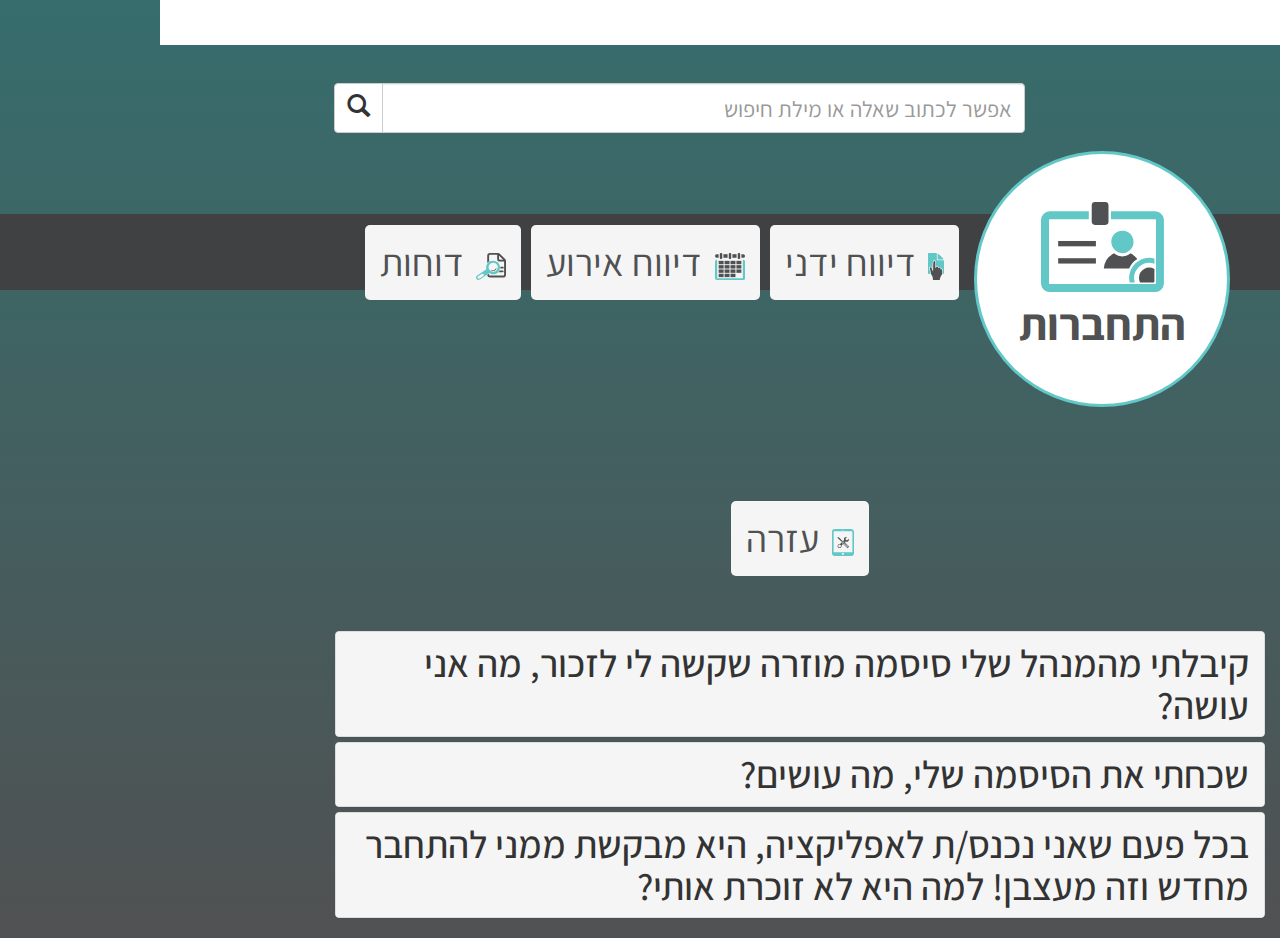
==== Habibi_FAQ/index.htm @ c41bf71b "Add files via upload" ====
<!doctype html>
<html lang="">
    <head>
        <meta charset="utf-8">
        <meta http-equiv="X-UA-Compatible" content="IE=edge">
        <meta name="viewport" content="width=device-width, initial-scale=1">
        <title></title>
        <meta name="description" content="" />
        <meta name="keywords" content="" />
        <meta name="author" content="" />

        <!-- CSS -->
        <link href="https://fonts.googleapis.com/css?family=Assistant" rel="stylesheet">
        <!--Bootstrap 3 css file-->
        <link href="Bootstrap/css/bootstrap.css" rel="stylesheet" />
        <!--Bootstrap non-responsive css file (just add class "non-responsive" to the body tag)-->
        <link href="Bootstrap/css/bootstrap-non-responsive.css" rel="stylesheet" />
        <!--Bootstrap fixes for hebrew (add class='rtl' to the body tag)-->
        <link href="Bootstrap/css/bootstrap-rtl.css" rel="stylesheet" />
        <!--Bootstrap them - for changing the shape and colors of bootstrap objects like buttons-->
        <!--<link href="Bootstrap/css/bootstrap-theme.css" rel="stylesheet" />-->
        <!--The only file you should right your css-->
        <link href="Styles/myStyle.css" rel="stylesheet" />

        <!-- Scripts -->
        <!--jQuery library-->
        <script src="jScripts/jquery-1.10.2.min.js"></script>
        <!--Bootstrap library-->
        <script src="Bootstrap/js/bootstrap.min.js"></script>
        <script src="jScripts/javaScript.js"></script>
    </head>

    <body class="rtl">
        <header><a href="homePage.html"><img id="logo" src="images/logo.jpg"/></a>
        </header>
        <div id="container" class="container-fluid">

            <div class="row">
                <div class="col-sm-9 col-md-9 col-sm-offset-3">
                    <form class="navbar-form" role="search">
                        <div class="input-group">
                            <input id="searchTxt" type="text" class="form-control" placeholder="אפשר לכתוב שאלה או מילת חיפוש" name="q">
                            <div class="input-group-btn">
                                <button id="searchBtn" class="btn btn-default" type="submit"><i class="glyphicon glyphicon-search"></i></button>
                            </div>
                        </div>
                    </form>
                </div>
            </div>
            <div class="row">
                <div id="navBar" class="col-sm-12"></div>
            </div>
            <ul class="nav">
                <li><a class="selected" data-toggle="pill" href="#home"><img src="images/signIn.svg"/>התחברות</a></li>
                <li><a class="unselected" data-toggle="pill" href="#menu1"><img src="images/manualChange.svg"/>דיווח ידני</a></li>
                <li><a class="unselected" data-toggle="pill" href="#menu2"><img src="images/occasion.svg"/>דיווח אירוע</a></li>
                <li><a class="unselected" data-toggle="pill" href="#menu3"><img src="images/reports.svg"/>דוחות</a></li>
                <li><a class="unselected" data-toggle="pill" href="#menu4"><img src="images/help.svg"/>עזרה</a></li>
            </ul>

            <div class="tab-content">
                <div id="home" class="tab-pane fade in active">

                    <div class="row">
                        <div class="col-sm-12 col-md-12">
                            <div class="panel-group" id="accordion">
                                <div class="panel panel-default">
                                    <div class="panel-heading">
                                        <h4 class="panel-title">
                                            <a data-toggle="collapse" data-parent="#accordion" href="#collapseOne">קיבלתי מהמנהל שלי סיסמה מוזרה שקשה לי לזכור, מה אני עושה?</a>
                                        </h4>
                                    </div>
                                    <div id="collapseOne" class="panel-collapse collapse">
                                        <div class="panel-body row">
                                            <div class="col-sm-6">
                                                אל דאגה! אפשר לשנות את הסיסמה. צריך רק להיכנס לעמוד "הפרופיל שלי", ללחוץ על "שינוי סיסמה" ולבחור סיסמה חדשה. ואם את/ה כבר שם, אפשר גם להעלות תמונת פרופיל, סתם בשביל הכיף :)
                                            </div>
                                            <div class="col-sm-6">
                                                <img id="changePasswordPic" src="images/pic1.PNG"/></div>
                                        </div>
                                    </div>
                                </div>
                                <div class="panel panel-default">
                                    <div class="panel-heading">
                                        <h4 class="panel-title">
                                            <a data-toggle="collapse" data-parent="#accordion" href="#collapseTwo">שכחתי את הסיסמה שלי, מה עושים?</a>
                                        </h4>
                                    </div>
                                    <div id="collapseTwo" class="panel-collapse collapse">
                                        <div class="panel-body">
                                            בעמוד ההתחברות ניתן ללחוץ על כפתור "שכחתי סיסמא" ולהזין את כתובת המייל שלך. ישלח אליך מייל עם סיסמה זמנית איתה ניתן להתחבר לאפליקציה. לא לשכוח לעדכן את הסיסמה לסיסמה חדשה.

                                        </div>
                                    </div>
                                </div>
                                <div class="panel panel-default">
                                    <div class="panel-heading">
                                        <h4 class="panel-title">
                                            <a data-toggle="collapse" data-parent="#accordion" href="#collapseThree">בכל פעם שאני נכנס/ת לאפליקציה, היא מבקשת ממני להתחבר מחדש וזה מעצבן! למה היא לא זוכרת אותי?</a>
                                        </h4>
                                    </div>
                                    <div id="collapseThree" class="panel-collapse collapse">
                                        <div class="panel-body">
                                            זה קשור בכלל לאבטחה, ולא ליכולות של האפליקציה. בעמוד ההגדרות ניתן להגדיר האם דרושה סיסמה בכל הפעלה של האפליקציה, כדי למנוע ממישהו אחר להזין נוכחות בשמך. אפשר לשנות את ההגדרה הזו כך שלא יהיה צורך להזין סיסמה בכל פעם מחדש.
                                        </div>
                                    </div>
                                </div>
                                <!--
<div class="panel panel-default">
<div class="panel-heading">
<h4 class="panel-title">
<a data-toggle="collapse" data-parent="#accordion" href="#collapseFour"><span class="glyphicon glyphicon-file">
</span>Reports</a>
</h4>
</div>
<div id="collapseFour" class="panel-collapse collapse">
<div class="panel-body">

</div>
</div>
</div>
-->
                            </div>
                        </div>

                    </div>
                </div>

                <div id="menu1" class="tab-pane fade">
                    <h3>Menu 1</h3>
                    <p>Some content in menu 1.</p>
                </div>

                <div id="menu2" class="tab-pane fade">
                    <h3>Menu 2</h3>
                    <p>Some content in menu 2.</p>
                </div>
            </div>

        </div>
    </body>

</html>
---- Habibi_FAQ/Styles/myStyle.css ----
body{
    min-height: 100vh;
    background: #376D6D; /* For browsers that do not support gradients */
    background: -webkit-linear-gradient(#376D6D, #505152); /* For Safari 5.1 to 6.0 */
    background: -o-linear-gradient(#376D6D, #505152); /* For Opera 11.1 to 12.0 */
    background: -moz-linear-gradient(#376D6D, #505152); /* For Firefox 3.6 to 15 */
    background: linear-gradient(#376D6D, #505152); /* Standard syntax (must be last) */
}

header{
    background-color:white;
    height: 5vh;
    margin-bottom: 30px;
}

body, div, h1, h2, h3, h4{
    font-family: 'Assistant', sans-serif !important;
}

#accordion .glyphicon { margin-right:10px; }
.panel-body { padding:0px; }
.panel-body table tr td { padding-left: 15px }
.panel-body .table {margin-bottom: 0px; }

h4 a{
    font-size: 3vw;
}

.panel-body{
    font-size: 2.5vw;
    padding: 12px;
}

#changePasswordPic{
    height: 500px;
}

#logo{
    height: 4vh;
}

#container{
    max-width: 960px;
}

ul.nav li{
    font-size: 3vw;
}

/*
ul.nav li a{
color:white;
}
*/

/*
.nav-pills > li.active > a, .nav-pills > li.active > a:hover, .nav-pills > li.active > a:focus, .unselected {
color: #505152;
background-color:  #fff;
font-weight: bold;
}
*/


a:focus {
    color: #396b6b;
    text-decoration: none;
    font-weight: bold;
}



/*---------------------home page-------------------------*/
h1{
    color: white;
    text-align: CENTER;
    font-size: 5vh;
    margin: 5vh;
}

#mainNav{
    list-style: none; 
    margin-top: 3vh;
}

#mainNav li a{
    background-color: white;
    display: inline-block;
    height: 25vw;
    width: 25vw;
    border-radius: 25vw;
    font-size: 4vw;
    text-align: center;
    color: #505152;
    margin: 20px;
}

#navBar{
    height: 76px;
    background-color: #3f4142;
    position: absolute;
    padding: 0px !important;
    margin-top: 73px;
}

.selected{
    background-color: white !important;
    display: inline-block;
    height: 20vw;
    width: 20vw;
    border-radius: 25vw;
    font-size: 3.5vw;
    text-align: center;
    color: #505152 !important;
    margin: 10px;
    font-weight: bold;
    border: 3px solid #62c7c7;

}

.selected img {
    height: 7vw;
    display: block;
    margin: 3vw auto 0vw auto;
}

.unselected {
    color: #505152;
    background-color: #f5f5f5;
    margin: 84px 5px 55px 5px;
    border-radius: 5px;
}

.unselected img{
    height: 3vh;
    margin-left: 1vw;
}

.homePageIcon{
    height: 10vw;
    display: block;
    margin: 4vw auto 1vw auto;
}

.innerPageIcon{
    height: 3vh;
    margin-left: 1vw;
}

ul{
    display:flex;
    flex-wrap: wrap;
    justify-content: center;
    padding: 0px;
}

#searchTxt, #searchBtn{
    height: 50px;
    font-size: 2.5vh;
}
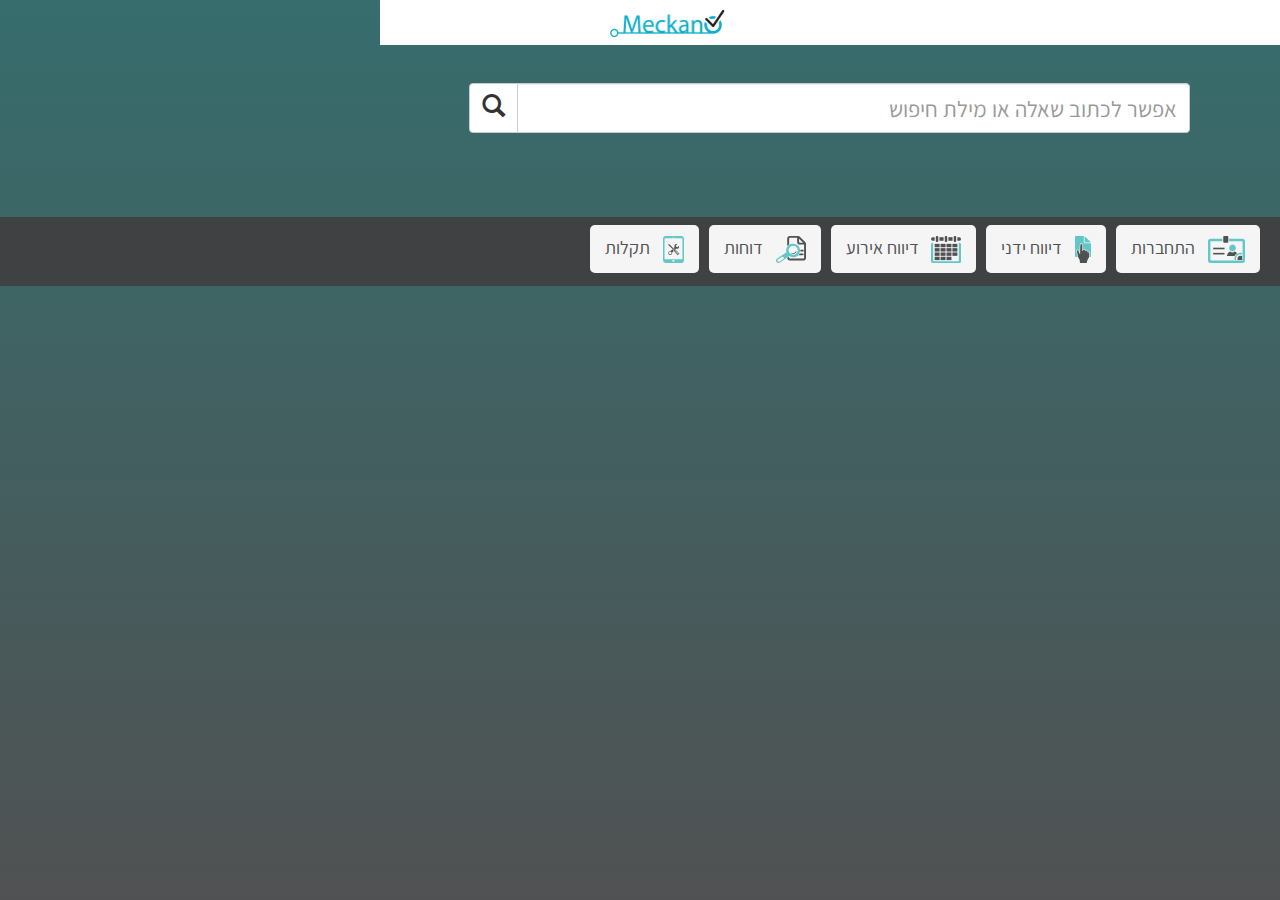
==== commit de611f13: "Add files via upload" ====
--- a/Habibi_FAQ/index.htm
+++ b/Habibi_FAQ/index.htm
@@ -17,11 +17,10 @@
         <link href="Bootstrap/css/bootstrap-non-responsive.css" rel="stylesheet" />
         <!--Bootstrap fixes for hebrew (add class='rtl' to the body tag)-->
         <link href="Bootstrap/css/bootstrap-rtl.css" rel="stylesheet" />
-        <!--Bootstrap them - for changing the shape and colors of bootstrap objects like buttons-->
-        <!--<link href="Bootstrap/css/bootstrap-theme.css" rel="stylesheet" />-->
-        <!--The only file you should right your css-->
         <link href="Styles/myStyle.css" rel="stylesheet" />
-
+<!--        <link href="Styles/font-awesome.min.css" rel="stylesheet" type="text/css" />-->
+        <link href="dist/hamburgers.css" rel="stylesheet" />
+        
         <!-- Scripts -->
         <!--jQuery library-->
         <script src="jScripts/jquery-1.10.2.min.js"></script>
@@ -30,13 +29,14 @@
         <script src="jScripts/javaScript.js"></script>
     </head>
 
-    <body class="rtl">
+    <body class="rtl" onload="onPageLoad()">
         <header><a href="homePage.html"><img id="logo" src="images/logo.jpg"/></a>
+            <i class="fa fa-bars" aria-hidden="true"></i>
         </header>
         <div id="container" class="container-fluid">
 
             <div class="row">
-                <div class="col-sm-9 col-md-9 col-sm-offset-3">
+                <div class="col-sm-10 col-md-10 col-sm-offset-1">
                     <form class="navbar-form" role="search">
                         <div class="input-group">
                             <input id="searchTxt" type="text" class="form-control" placeholder="אפשר לכתוב שאלה או מילת חיפוש" name="q">
@@ -51,15 +51,15 @@
                 <div id="navBar" class="col-sm-12"></div>
             </div>
             <ul class="nav">
-                <li><a class="selected" data-toggle="pill" href="#home"><img src="images/signIn.svg"/>התחברות</a></li>
-                <li><a class="unselected" data-toggle="pill" href="#menu1"><img src="images/manualChange.svg"/>דיווח ידני</a></li>
-                <li><a class="unselected" data-toggle="pill" href="#menu2"><img src="images/occasion.svg"/>דיווח אירוע</a></li>
-                <li><a class="unselected" data-toggle="pill" href="#menu3"><img src="images/reports.svg"/>דוחות</a></li>
-                <li><a class="unselected" data-toggle="pill" href="#menu4"><img src="images/help.svg"/>עזרה</a></li>
+                <li class="liNavBar liSelected"><a id="a1" class="aNavBar selected" data-toggle="pill" href="#1"><img src="images/signIn.svg"/>התחברות</a></li>
+                <li class="liNavBar"><a id="a2" class="aNavBar unselected" data-toggle="pill" href="#2"><img src="images/manualChange.svg"/>דיווח ידני</a></li>
+                <li class="liNavBar"><a id="a3" class="aNavBar unselected" data-toggle="pill" href="#3"><img src="images/occasion.svg"/>דיווח אירוע</a></li>
+                <li class="liNavBar"><a id="a4" class="aNavBar unselected" data-toggle="pill" href="#4"><img src="images/reports.svg"/>דוחות</a></li>
+                <li class="liNavBar"><a id="a5" class="aNavBar unselected" data-toggle="pill" href="#5"><img src="images/help.svg"/>תקלות</a></li>
             </ul>
 
             <div class="tab-content">
-                <div id="home" class="tab-pane fade in active">
+                <div id="1" class="tab-pane fade in active">
 
                     <div class="row">
                         <div class="col-sm-12 col-md-12">
@@ -67,7 +67,7 @@
                                 <div class="panel panel-default">
                                     <div class="panel-heading">
                                         <h4 class="panel-title">
-                                            <a data-toggle="collapse" data-parent="#accordion" href="#collapseOne">קיבלתי מהמנהל שלי סיסמה מוזרה שקשה לי לזכור, מה אני עושה?</a>
+                                            <a class="aQuestions" data-toggle="collapse" data-parent="#accordion" href="#collapseOne">קיבלתי מהמנהל שלי סיסמה מוזרה שקשה לי לזכור, מה אני עושה?</a>
                                         </h4>
                                     </div>
                                     <div id="collapseOne" class="panel-collapse collapse">
@@ -76,17 +76,120 @@
                                                 אל דאגה! אפשר לשנות את הסיסמה. צריך רק להיכנס לעמוד "הפרופיל שלי", ללחוץ על "שינוי סיסמה" ולבחור סיסמה חדשה. ואם את/ה כבר שם, אפשר גם להעלות תמונת פרופיל, סתם בשביל הכיף :)
                                             </div>
                                             <div class="col-sm-6">
+                                                <img id="changePasswordPic" class="answerPic" src="images/pic1.PNG"/></div>
+                                        </div>
+                                    </div>
+                                </div>
+                                <div class="panel panel-default">
+                                    <div class="panel-heading">
+                                        <h4 class="panel-title">
+                                            <a class="aQuestions" data-toggle="collapse" data-parent="#accordion" href="#collapseTwo">שכחתי את הסיסמה שלי, מה עושים?</a>
+                                        </h4>
+                                    </div>
+                                    <div id="collapseTwo" class="panel-collapse collapse">
+                                        <div class="panel-body">
+                                            בעמוד ההתחברות ניתן ללחוץ על כפתור "שכחתי סיסמא" ולהזין את כתובת המייל שלך. ישלח אליך מייל עם סיסמה זמנית איתה ניתן להתחבר לאפליקציה. לא לשכוח לעדכן את הסיסמה לסיסמה חדשה.
+
+                                        </div>
+                                    </div>
+                                </div>
+                                <div class="panel panel-default">
+                                    <div class="panel-heading">
+                                        <h4 class="panel-title">
+                                            <a class="aQuestions" data-toggle="collapse" data-parent="#accordion" href="#collapseThree">בכל פעם שאני נכנס/ת לאפליקציה, היא מבקשת ממני להתחבר מחדש וזה מעצבן! למה היא לא זוכרת אותי?</a>
+                                        </h4>
+                                    </div>
+                                    <div id="collapseThree" class="panel-collapse collapse">
+                                        <div class="panel-body">
+                                            זה קשור בכלל לאבטחה, ולא ליכולות של האפליקציה. בעמוד ההגדרות ניתן להגדיר האם דרושה סיסמה בכל הפעלה של האפליקציה, כדי למנוע ממישהו אחר להזין נוכחות בשמך. אפשר לשנות את ההגדרה הזו כך שלא יהיה צורך להזין סיסמה בכל פעם מחדש.
+                                        </div>
+                                    </div>
+                                </div>
+                            </div>
+                        </div>
+
+                    </div>
+                </div>
+
+                <div id="2" class="tab-pane fade">
+                    <div class="row">
+                        <div class="col-sm-12 col-md-12">
+                            <div class="panel-group" id="accordion2">
+                                <div class="panel panel-default">
+                                    <div class="panel-heading">
+                                        <h4 class="panel-title">
+                                            <a class="aQuestions" data-toggle="collapse" data-parent="#accordion2" href="#collapseOne2">שכחתי להפעיל את השעון כשהגעתי ללקוח. מה אני עושה?</a>
+                                        </h4>
+                                    </div>
+                                    <div id="collapseOne2" class="panel-collapse collapse">
+                                        <div class="panel-body row">
+                                            <div class="col-sm-6">
+                                                אל דאגה! אפשר לשנות את הסיסמה. צריך רק להיכנס לעמוד "הפרופיל שלי", ללחוץ על "שינוי סיסמה" ולבחור סיסמה חדשה. ואם את/ה כבר שם, אפשר גם להעלות תמונת פרופיל, סתם בשביל הכיף
+                                            </div>
+                                            <div class="col-sm-6">
                                                 <img id="changePasswordPic" src="images/pic1.PNG"/></div>
                                         </div>
                                     </div>
                                 </div>
-                                <div class="panel panel-default">
-                                    <div class="panel-heading">
-                                        <h4 class="panel-title">
-                                            <a data-toggle="collapse" data-parent="#accordion" href="#collapseTwo">שכחתי את הסיסמה שלי, מה עושים?</a>
-                                        </h4>
-                                    </div>
-                                    <div id="collapseTwo" class="panel-collapse collapse">
+
+                                <div class="panel panel-default">
+                                    <div class="panel-heading">
+                                        <h4 class="panel-title">
+                                            <a class="aQuestions" data-toggle="collapse" data-parent="#accordion2" href="#collapseTwo2">הפעלתי את השעון בשעה לא נכונה. איך אפשר לתקן את זה?</a>
+                                        </h4>
+                                    </div>
+                                    <div id="collapseTwo2" class="panel-collapse collapse">
+                                        <div class="panel-body">
+
+                                        </div>
+                                    </div>
+                                </div>
+                                <div class="panel panel-default">
+                                    <div class="panel-heading">
+                                        <h4 class="panel-title">
+                                            <a class="aQuestions" data-toggle="collapse" data-parent="#accordion2" href="#collapseThree2">שכחתי לכבות את השעון כשיצאתי מהלקוח, מה אני עושה?</a>
+                                        </h4>
+                                    </div>
+                                    <div id="collapseThree2" class="panel-collapse collapse">
+                                        <div class="panel-body">
+                                            זה קשור בכלל לאבטחה, ולא ליכולות של האפליקציה. בעמוד ההגדרות ניתן להגדיר האם דרושה סיסמה בכל הפעלה של האפליקציה, כדי למנוע ממישהו אחר להזין נוכחות בשמך. אפשר לשנות את ההגדרה הזו כך שלא יהיה צורך להזין סיסמה בכל פעם מחדש.
+                                        </div>
+                                    </div>
+                                </div>
+
+                            </div>
+                        </div>
+
+                    </div>
+                </div>
+
+                <div id="3" class="tab-pane fade">
+                    <div class="row">
+                        <div class="col-sm-12 col-md-12">
+                            <div class="panel-group" id="accordion3">
+                                <div class="panel panel-default">
+                                    <div class="panel-heading">
+                                        <h4 class="panel-title">
+                                            <a class="aQuestions" data-toggle="collapse" data-parent="#accordion3" href="#collapseOne3">הבן שלי חולה. איך אני מדווח/ת על זה במערכת?</a>
+                                        </h4>
+                                    </div>
+                                    <div id="collapseOne3" class="panel-collapse collapse">
+                                        <div class="panel-body row">
+                                            <div class="col-sm-6">
+                                                אל דאגה! אפשר לשנות את הסיסמה. צריך רק להיכנס לעמוד "הפרופיל שלי", ללחוץ על "שינוי סיסמה" ולבחור סיסמה חדשה. ואם את/ה כבר שם, אפשר גם להעלות תמונת פרופיל, סתם בשביל הכיף :)
+                                            </div>
+                                            <div class="col-sm-6">
+                                                <img id="changePasswordPic" src="images/pic1.PNG"/></div>
+                                        </div>
+                                    </div>
+                                </div>
+                                <div class="panel panel-default">
+                                    <div class="panel-heading">
+                                        <h4 class="panel-title">
+                                            <a class="aQuestions" data-toggle="collapse" data-parent="#accordion3" href="#collapseTwo3">דיווחתי שהבן שלי חולה. איפה אני רואה את הדיווח?</a>
+                                        </h4>
+                                    </div>
+                                    <div id="collapseTwo3" class="panel-collapse collapse">
                                         <div class="panel-body">
                                             בעמוד ההתחברות ניתן ללחוץ על כפתור "שכחתי סיסמא" ולהזין את כתובת המייל שלך. ישלח אליך מייל עם סיסמה זמנית איתה ניתן להתחבר לאפליקציה. לא לשכוח לעדכן את הסיסמה לסיסמה חדשה.
 
@@ -96,44 +199,98 @@
                                 <div class="panel panel-default">
                                     <div class="panel-heading">
                                         <h4 class="panel-title">
-                                            <a data-toggle="collapse" data-parent="#accordion" href="#collapseThree">בכל פעם שאני נכנס/ת לאפליקציה, היא מבקשת ממני להתחבר מחדש וזה מעצבן! למה היא לא זוכרת אותי?</a>
-                                        </h4>
-                                    </div>
-                                    <div id="collapseThree" class="panel-collapse collapse">
+                                            <a class="aQuestions" data-toggle="collapse" data-parent="#accordion3" href="#collapseThree3">בטעות דיווחתי שאני חולה במקום שהבן שלי חולה. איך אני משנה את הדיווח?</a>
+                                        </h4>
+                                    </div>
+                                    <div id="collapseThree3" class="panel-collapse collapse">
                                         <div class="panel-body">
                                             זה קשור בכלל לאבטחה, ולא ליכולות של האפליקציה. בעמוד ההגדרות ניתן להגדיר האם דרושה סיסמה בכל הפעלה של האפליקציה, כדי למנוע ממישהו אחר להזין נוכחות בשמך. אפשר לשנות את ההגדרה הזו כך שלא יהיה צורך להזין סיסמה בכל פעם מחדש.
                                         </div>
                                     </div>
                                 </div>
-                                <!--
-<div class="panel panel-default">
-<div class="panel-heading">
-<h4 class="panel-title">
-<a data-toggle="collapse" data-parent="#accordion" href="#collapseFour"><span class="glyphicon glyphicon-file">
-</span>Reports</a>
-</h4>
-</div>
-<div id="collapseFour" class="panel-collapse collapse">
-<div class="panel-body">
-
-</div>
-</div>
-</div>
--->
+                                <div class="panel panel-default">
+                                    <div class="panel-heading">
+                                        <h4 class="panel-title">
+                                            <a class="aQuestions" data-toggle="collapse" data-parent="#accordion3" href="#collapseFour3">איך אני מעלה את אישור המחלה שלי לאפליקציה?</a>
+                                        </h4>
+                                    </div>
+                                    <div id="collapseFour3" class="panel-collapse collapse">
+                                        <div class="panel-body">
+                                            זה קשור בכלל לאבטחה, ולא ליכולות של האפליקציה. בעמוד ההגדרות ניתן להגדיר האם דרושה סיסמה בכל הפעלה של האפליקציה, כדי למנוע ממישהו אחר להזין נוכחות בשמך. אפשר לשנות את ההגדרה הזו כך שלא יהיה צורך להזין סיסמה בכל פעם מחדש.
+                                        </div>
+                                    </div>
+                                </div>
                             </div>
                         </div>
 
                     </div>
                 </div>
 
-                <div id="menu1" class="tab-pane fade">
-                    <h3>Menu 1</h3>
-                    <p>Some content in menu 1.</p>
-                </div>
-
-                <div id="menu2" class="tab-pane fade">
-                    <h3>Menu 2</h3>
-                    <p>Some content in menu 2.</p>
+                <div id="4" class="tab-pane fade">
+                    <div class="row">
+                        <div class="col-sm-12 col-md-12">
+                            <div class="panel-group" id="accordion4">
+                                <div class="panel panel-default">
+                                    <div class="panel-heading">
+                                        <h4 class="panel-title">
+                                            <a class="aQuestions" data-toggle="collapse" data-parent="#accordion4" href="#collapseOne4">איך אפשר לראות את כל השעות והמשימות שלי מהחודש?</a>
+                                        </h4>
+                                    </div>
+                                    <div id="collapseOne4" class="panel-collapse collapse">
+                                        <div class="panel-body">
+                                            בעמוד הראשי של האפליקציה לוחצים על כפתור "דוחות". בתוך עמוד "דוחות" ניתן לראות את דוח השעות ואת דוח המשימות של החודש. בתחתית הדוח מופיע סיכום שעות העבודה של כל החודש. ליד כל יום יופיעו גם ההערות שכתבת עבור אותו היום. ניתן לסדר את הימים בחודש מההתחלה לסוף או מהסוף להתחלה. במידה ויש צורך, ניתן לערוך או להוסיף משימות באופן ידני בעמוד זה.
+                                        </div>
+                                    </div>
+                                </div>    
+                                <div class="panel panel-default">
+                                    <div class="panel-heading">
+                                        <h4 class="panel-title">
+                                            <a class="aQuestions" data-toggle="collapse" data-parent="#accordion4" href="#collapseTwo4">אני רוצה לשמור במחשב שלי את דוח השעות. איך אפשר לעשות את זה?</a>
+                                        </h4>
+                                    </div>
+                                    <div id="collapseTwo4" class="panel-collapse collapse">
+                                        <div class="panel-body row">
+                                            <div class="col-sm-6">
+                                                ניתן לשלוח את דוח השעות או המשימות של החודש (וגם של חודשים קודמים) לכתובת המייל שלך. בעמוד "דוחות", לוחצים על הכפתור שנראה כמו מטוס קטן מנייר ומזינים את כתובת המייל הרצויה. אל המייל שלך ישלח הדוח כקובץ PDF אותו ניתן לשמור במחשב. 
+                                            </div>
+                                            <div class="col-sm-6">
+                                                <img class="answerPic" src="images/pic1.PNG"/></div>
+                                        </div>
+                                    </div>
+                                </div>
+                                <div class="panel panel-default">
+                                    <div class="panel-heading">
+                                        <h4 class="panel-title">
+                                            <a class="aQuestions" data-toggle="collapse" data-parent="#accordion4" href="#collapseThree4">מי יכול לראות את הדוחות שלי?</a>
+                                        </h4>
+                                    </div>
+                                    <div id="collapseThree4" class="panel-collapse collapse">
+                                        <div class="panel-body">
+                                            אל דאגה! הדוחות האישיים שלך נגישים רק לך ולמנהל הישיר שלך. בסוף החודש הם יגיעו גם לחשב השכר. אף אחד אחר לא יכול לראות אותם.
+                                        </div>
+                                    </div>
+                                </div>
+                                <div class="panel panel-default">
+                                    <div class="panel-heading">
+                                        <h4 class="panel-title">
+                                            <a class="aQuestions" data-toggle="collapse" data-parent="#accordion4" href="#collapseFour4">איך אפשר לראות דוחות מחודשים קודמים?</a>
+                                        </h4>
+                                    </div>
+                                    <div id="collapseFour4" class="panel-collapse collapse">
+                                        <div class="panel-body">
+                                            בעמוד "דוחות" ניתן לדפדף בין החודשים השונים והשנים השונות וכך לראות את כל הדוחות שלך שקיימים במערכת.
+                                        </div>
+                                    </div>
+                                </div>
+                            </div>
+                        </div>
+
+                    </div>
+                </div>
+
+                <div id="5" class="tab-pane fade">
+                    <h3>נתקלתם בבעיה שאתם לא מצליחים לפתור?</h3>
+                    <p>בתפריט האפליקציה קיים עמוד "צריכים עזרה?" שמאפשר פתיחת קריאה לצוות התמיכה הטכנית של "חביבי" שיעמדו לשירותך ויעזרו לפתור את הבעיה. לאחר פתיחת הקריאה, צוות התמיכה הטכנית ייצור איתך קשר תוך 24 שעות.</p>
                 </div>
             </div>
 
--- a/Habibi_FAQ/Styles/myStyle.css
+++ b/Habibi_FAQ/Styles/myStyle.css
@@ -1,11 +1,14 @@
 
 body{
     min-height: 100vh;
+    max-width: 900px;
+    margin: 0 auto;
     background: #376D6D; /* For browsers that do not support gradients */
     background: -webkit-linear-gradient(#376D6D, #505152); /* For Safari 5.1 to 6.0 */
     background: -o-linear-gradient(#376D6D, #505152); /* For Opera 11.1 to 12.0 */
     background: -moz-linear-gradient(#376D6D, #505152); /* For Firefox 3.6 to 15 */
     background: linear-gradient(#376D6D, #505152); /* Standard syntax (must be last) */
+    direction:rtl;
 }
 
 header{
@@ -32,13 +35,14 @@
     padding: 12px;
 }
 
-#changePasswordPic{
-    height: 500px;
+.answerPic{
+    height: 400px;
 }
 
 #logo{
-    height: 4vh;
-}
+    height: 3.3vh;
+    margin: 9px 554px;
+    position: absolute;}
 
 #container{
     max-width: 960px;
@@ -63,7 +67,7 @@
 */
 
 
-a:focus {
+a.aQuestions:focus {
     color: #396b6b;
     text-decoration: none;
     font-weight: bold;
@@ -79,9 +83,20 @@
     margin: 5vh;
 }
 
+.hamburgerMenu{
+    position: absolute;
+/*    margin: -82px 683px !important;    */
+    left:0;
+}
+
+.hamburgerMenu:focus{
+    outline: transparent;
+}
+
 #mainNav{
     list-style: none; 
     margin-top: 3vh;
+    justify-content: center;
 }
 
 #mainNav li a{
@@ -97,30 +112,42 @@
 }
 
 #navBar{
-    height: 76px;
+    height: 69px;
     background-color: #3f4142;
     position: absolute;
     padding: 0px !important;
-    margin-top: 73px;
+    margin-top: 76px;
 }
 
 .selected{
     background-color: white !important;
     display: inline-block;
-    height: 20vw;
-    width: 20vw;
+    height: 18vw;
+    width: 18vw;
     border-radius: 25vw;
-    font-size: 3.5vw;
+    font-size: 3.1vw;
     text-align: center;
     color: #505152 !important;
-    margin: 10px;
+    margin: 22px 5px;
     font-weight: bold;
-    border: 3px solid #62c7c7;
-
-}
+    border: 6px solid #3f4142;    
+    /*
+    -webkit-transition: all 500ms ease;
+    -moz-transition: all 500ms ease;
+    -ms-transition: all 500ms ease;
+    -o-transition: all 500ms ease;
+    transition: all 500ms ease;
+    */
+}
+
+/*
+.liSelected{
+order: 1; 
+} 
+*/
 
 .selected img {
-    height: 7vw;
+    height: 5.5vw;
     display: block;
     margin: 3vw auto 0vw auto;
 }
@@ -130,6 +157,14 @@
     background-color: #f5f5f5;
     margin: 84px 5px 55px 5px;
     border-radius: 5px;
+    font-size: 2vh;
+    /*
+    -webkit-transition: all 500ms ease;
+    -moz-transition: all 500ms ease;
+    -ms-transition: all 500ms ease;
+    -o-transition: all 500ms ease;
+    transition: all 500ms ease;
+    */
 }
 
 .unselected img{
@@ -137,6 +172,10 @@
     margin-left: 1vw;
 }
 
+.aNavBar img{
+    pointer-events: none;
+}
+
 .homePageIcon{
     height: 10vw;
     display: block;
@@ -151,7 +190,7 @@
 ul{
     display:flex;
     flex-wrap: wrap;
-    justify-content: center;
+    justify-content: right;
     padding: 0px;
 }
 
@@ -160,4 +199,74 @@
     font-size: 2.5vh;
 }
 
-
+#5{
+    background-color: white;
+    padding: 20px;
+    border-radius: 5px;
+}
+
+#5 h3{
+    margin-top: 0px;
+    font-weight: bold;
+    margin-bottom: 15px;
+    text-align: center;
+}
+
+#5 p{
+    font-size: 2.5vw;
+}
+
+.menuClose{
+    position: absolute;
+    background-color: white;
+    width: 40vw;
+    height: 100vh;
+    top: 0;
+    left: 0;
+    z-index: 4;
+/*    float:left;*/
+/*    margin-right:-60vw;*/
+    transform: translateX(-40vw);
+}
+
+.menuClose2{
+/*    transform: translateX(-40vw);*/
+/*    display:none;*/
+}
+.menuOpen{
+    transform: translate(0);
+/*    left: 0;*/
+}
+
+#menuHeader{
+    height: 20vh;
+    background-color: #32c9e8;
+    padding: 2vh;
+}
+
+#userName{
+    color: white;
+    font-size: 2.8vh;
+    text-align: center;
+    display: block;
+}
+
+#job{
+    margin-top: -0.7vh;
+    font-size: 2.3vh;
+    display: block;}
+
+#profilePic{
+    height: 10vh;
+    margin: 0 auto;
+    display: block;
+}
+
+#menuMiddle, #menuBottom{
+    width: 100%;
+}
+
+#menuBottom{
+    position: absolute;
+    bottom: 0;
+}
--- a/Habibi_FAQ/dist/hamburgers.css
+++ b/Habibi_FAQ/dist/hamburgers.css
@@ -0,0 +1,626 @@
+/*!
+ * Hamburgers
+ * @description Tasty CSS-animated hamburgers
+ * @author Jonathan Suh @jonsuh
+ * @site https://jonsuh.com/hamburgers
+ * @link https://github.com/jonsuh/hamburgers
+ */
+.hamburger {
+  padding: 15px 15px;
+  display: inline-block;
+  cursor: pointer;
+  transition-property: opacity, filter;
+  transition-duration: 0.15s;
+  transition-timing-function: linear;
+  font: inherit;
+  color: inherit;
+  text-transform: none;
+  background-color: transparent;
+  border: 0;
+  margin: 0;
+  overflow: visible; }
+  .hamburger:hover {
+    opacity: 0.7; }
+
+.hamburger-box {
+  width: 40px;
+  height: 24px;
+  display: inline-block;
+  position: relative; }
+
+.hamburger-inner {
+  display: block;
+  top: 50%;
+  margin-top: -2px; }
+  .hamburger-inner, .hamburger-inner::before, .hamburger-inner::after {
+    width: 40px;
+    height: 4px;
+    background-color: #000;
+    border-radius: 4px;
+    position: absolute;
+    transition-property: transform;
+    transition-duration: 0.15s;
+    transition-timing-function: ease; }
+  .hamburger-inner::before, .hamburger-inner::after {
+    content: "";
+    display: block; }
+  .hamburger-inner::before {
+    top: -10px; }
+  .hamburger-inner::after {
+    bottom: -10px; }
+
+/*
+   * 3DX
+   */
+.hamburger--3dx .hamburger-box {
+  perspective: 80px; }
+
+.hamburger--3dx .hamburger-inner {
+  transition: transform 0.15s cubic-bezier(0.645, 0.045, 0.355, 1), background-color 0s 0.1s cubic-bezier(0.645, 0.045, 0.355, 1); }
+  .hamburger--3dx .hamburger-inner::before, .hamburger--3dx .hamburger-inner::after {
+    transition: transform 0s 0.1s cubic-bezier(0.645, 0.045, 0.355, 1); }
+
+.hamburger--3dx.is-active .hamburger-inner {
+  background-color: transparent;
+  transform: rotateY(180deg); }
+  .hamburger--3dx.is-active .hamburger-inner::before {
+    transform: translate3d(0, 10px, 0) rotate(45deg); }
+  .hamburger--3dx.is-active .hamburger-inner::after {
+    transform: translate3d(0, -10px, 0) rotate(-45deg); }
+
+/*
+   * 3DX Reverse
+   */
+.hamburger--3dx-r .hamburger-box {
+  perspective: 80px; }
+
+.hamburger--3dx-r .hamburger-inner {
+  transition: transform 0.15s cubic-bezier(0.645, 0.045, 0.355, 1), background-color 0s 0.1s cubic-bezier(0.645, 0.045, 0.355, 1); }
+  .hamburger--3dx-r .hamburger-inner::before, .hamburger--3dx-r .hamburger-inner::after {
+    transition: transform 0s 0.1s cubic-bezier(0.645, 0.045, 0.355, 1); }
+
+.hamburger--3dx-r.is-active .hamburger-inner {
+  background-color: transparent;
+  transform: rotateY(-180deg); }
+  .hamburger--3dx-r.is-active .hamburger-inner::before {
+    transform: translate3d(0, 10px, 0) rotate(45deg); }
+  .hamburger--3dx-r.is-active .hamburger-inner::after {
+    transform: translate3d(0, -10px, 0) rotate(-45deg); }
+
+/*
+   * 3DY
+   */
+.hamburger--3dy .hamburger-box {
+  perspective: 80px; }
+
+.hamburger--3dy .hamburger-inner {
+  transition: transform 0.15s cubic-bezier(0.645, 0.045, 0.355, 1), background-color 0s 0.1s cubic-bezier(0.645, 0.045, 0.355, 1); }
+  .hamburger--3dy .hamburger-inner::before, .hamburger--3dy .hamburger-inner::after {
+    transition: transform 0s 0.1s cubic-bezier(0.645, 0.045, 0.355, 1); }
+
+.hamburger--3dy.is-active .hamburger-inner {
+  background-color: transparent;
+  transform: rotateX(-180deg); }
+  .hamburger--3dy.is-active .hamburger-inner::before {
+    transform: translate3d(0, 10px, 0) rotate(45deg); }
+  .hamburger--3dy.is-active .hamburger-inner::after {
+    transform: translate3d(0, -10px, 0) rotate(-45deg); }
+
+/*
+   * 3DY Reverse
+   */
+.hamburger--3dy-r .hamburger-box {
+  perspective: 80px; }
+
+.hamburger--3dy-r .hamburger-inner {
+  transition: transform 0.15s cubic-bezier(0.645, 0.045, 0.355, 1), background-color 0s 0.1s cubic-bezier(0.645, 0.045, 0.355, 1); }
+  .hamburger--3dy-r .hamburger-inner::before, .hamburger--3dy-r .hamburger-inner::after {
+    transition: transform 0s 0.1s cubic-bezier(0.645, 0.045, 0.355, 1); }
+
+.hamburger--3dy-r.is-active .hamburger-inner {
+  background-color: transparent;
+  transform: rotateX(180deg); }
+  .hamburger--3dy-r.is-active .hamburger-inner::before {
+    transform: translate3d(0, 10px, 0) rotate(45deg); }
+  .hamburger--3dy-r.is-active .hamburger-inner::after {
+    transform: translate3d(0, -10px, 0) rotate(-45deg); }
+
+/*
+   * Arrow
+   */
+.hamburger--arrow.is-active .hamburger-inner::before {
+  transform: translate3d(-8px, 0, 0) rotate(-45deg) scale(0.7, 1); }
+
+.hamburger--arrow.is-active .hamburger-inner::after {
+  transform: translate3d(-8px, 0, 0) rotate(45deg) scale(0.7, 1); }
+
+/*
+   * Arrow Right
+   */
+.hamburger--arrow-r.is-active .hamburger-inner::before {
+  transform: translate3d(8px, 0, 0) rotate(45deg) scale(0.7, 1); }
+
+.hamburger--arrow-r.is-active .hamburger-inner::after {
+  transform: translate3d(8px, 0, 0) rotate(-45deg) scale(0.7, 1); }
+
+/*
+   * Arrow Alt
+   */
+.hamburger--arrowalt .hamburger-inner::before {
+  transition: top 0.1s 0.1s ease, transform 0.1s cubic-bezier(0.165, 0.84, 0.44, 1); }
+
+.hamburger--arrowalt .hamburger-inner::after {
+  transition: bottom 0.1s 0.1s ease, transform 0.1s cubic-bezier(0.165, 0.84, 0.44, 1); }
+
+.hamburger--arrowalt.is-active .hamburger-inner::before {
+  top: 0;
+  transform: translate3d(-8px, -10px, 0) rotate(-45deg) scale(0.7, 1);
+  transition: top 0.1s ease, transform 0.1s 0.1s cubic-bezier(0.895, 0.03, 0.685, 0.22); }
+
+.hamburger--arrowalt.is-active .hamburger-inner::after {
+  bottom: 0;
+  transform: translate3d(-8px, 10px, 0) rotate(45deg) scale(0.7, 1);
+  transition: bottom 0.1s ease, transform 0.1s 0.1s cubic-bezier(0.895, 0.03, 0.685, 0.22); }
+
+/*
+   * Arrow Alt Right
+   */
+.hamburger--arrowalt-r .hamburger-inner::before {
+  transition: top 0.1s 0.1s ease, transform 0.1s cubic-bezier(0.165, 0.84, 0.44, 1); }
+
+.hamburger--arrowalt-r .hamburger-inner::after {
+  transition: bottom 0.1s 0.1s ease, transform 0.1s cubic-bezier(0.165, 0.84, 0.44, 1); }
+
+.hamburger--arrowalt-r.is-active .hamburger-inner::before {
+  top: 0;
+  transform: translate3d(8px, -10px, 0) rotate(45deg) scale(0.7, 1);
+  transition: top 0.1s ease, transform 0.1s 0.1s cubic-bezier(0.895, 0.03, 0.685, 0.22); }
+
+.hamburger--arrowalt-r.is-active .hamburger-inner::after {
+  bottom: 0;
+  transform: translate3d(8px, 10px, 0) rotate(-45deg) scale(0.7, 1);
+  transition: bottom 0.1s ease, transform 0.1s 0.1s cubic-bezier(0.895, 0.03, 0.685, 0.22); }
+
+/*
+   * Boring
+   */
+.hamburger--boring .hamburger-inner, .hamburger--boring .hamburger-inner::before, .hamburger--boring .hamburger-inner::after {
+  transition-property: none; }
+
+.hamburger--boring.is-active .hamburger-inner {
+  transform: rotate(45deg); }
+  .hamburger--boring.is-active .hamburger-inner::before {
+    top: 0;
+    opacity: 0; }
+  .hamburger--boring.is-active .hamburger-inner::after {
+    bottom: 0;
+    transform: rotate(-90deg); }
+
+/*
+   * Collapse
+   */
+.hamburger--collapse .hamburger-inner {
+  top: auto;
+  bottom: 0;
+  transition-duration: 0.13s;
+  transition-delay: 0.13s;
+  transition-timing-function: cubic-bezier(0.55, 0.055, 0.675, 0.19); }
+  .hamburger--collapse .hamburger-inner::after {
+    top: -20px;
+    transition: top 0.2s 0.2s cubic-bezier(0.33333, 0.66667, 0.66667, 1), opacity 0.1s linear; }
+  .hamburger--collapse .hamburger-inner::before {
+    transition: top 0.12s 0.2s cubic-bezier(0.33333, 0.66667, 0.66667, 1), transform 0.13s cubic-bezier(0.55, 0.055, 0.675, 0.19); }
+
+.hamburger--collapse.is-active .hamburger-inner {
+  transform: translate3d(0, -10px, 0) rotate(-45deg);
+  transition-delay: 0.22s;
+  transition-timing-function: cubic-bezier(0.215, 0.61, 0.355, 1); }
+  .hamburger--collapse.is-active .hamburger-inner::after {
+    top: 0;
+    opacity: 0;
+    transition: top 0.2s cubic-bezier(0.33333, 0, 0.66667, 0.33333), opacity 0.1s 0.22s linear; }
+  .hamburger--collapse.is-active .hamburger-inner::before {
+    top: 0;
+    transform: rotate(-90deg);
+    transition: top 0.1s 0.16s cubic-bezier(0.33333, 0, 0.66667, 0.33333), transform 0.13s 0.25s cubic-bezier(0.215, 0.61, 0.355, 1); }
+
+/*
+   * Collapse Reverse
+   */
+.hamburger--collapse-r .hamburger-inner {
+  top: auto;
+  bottom: 0;
+  transition-duration: 0.13s;
+  transition-delay: 0.13s;
+  transition-timing-function: cubic-bezier(0.55, 0.055, 0.675, 0.19); }
+  .hamburger--collapse-r .hamburger-inner::after {
+    top: -20px;
+    transition: top 0.2s 0.2s cubic-bezier(0.33333, 0.66667, 0.66667, 1), opacity 0.1s linear; }
+  .hamburger--collapse-r .hamburger-inner::before {
+    transition: top 0.12s 0.2s cubic-bezier(0.33333, 0.66667, 0.66667, 1), transform 0.13s cubic-bezier(0.55, 0.055, 0.675, 0.19); }
+
+.hamburger--collapse-r.is-active .hamburger-inner {
+  transform: translate3d(0, -10px, 0) rotate(45deg);
+  transition-delay: 0.22s;
+  transition-timing-function: cubic-bezier(0.215, 0.61, 0.355, 1); }
+  .hamburger--collapse-r.is-active .hamburger-inner::after {
+    top: 0;
+    opacity: 0;
+    transition: top 0.2s cubic-bezier(0.33333, 0, 0.66667, 0.33333), opacity 0.1s 0.22s linear; }
+  .hamburger--collapse-r.is-active .hamburger-inner::before {
+    top: 0;
+    transform: rotate(90deg);
+    transition: top 0.1s 0.16s cubic-bezier(0.33333, 0, 0.66667, 0.33333), transform 0.13s 0.25s cubic-bezier(0.215, 0.61, 0.355, 1); }
+
+/*
+   * Elastic
+   */
+.hamburger--elastic .hamburger-inner {
+  top: 2px;
+  transition-duration: 0.275s;
+  transition-timing-function: cubic-bezier(0.68, -0.55, 0.265, 1.55); }
+  .hamburger--elastic .hamburger-inner::before {
+    top: 10px;
+    transition: opacity 0.125s 0.275s ease; }
+  .hamburger--elastic .hamburger-inner::after {
+    top: 20px;
+    transition: transform 0.275s cubic-bezier(0.68, -0.55, 0.265, 1.55); }
+
+.hamburger--elastic.is-active .hamburger-inner {
+  transform: translate3d(0, 10px, 0) rotate(135deg);
+  transition-delay: 0.075s; }
+  .hamburger--elastic.is-active .hamburger-inner::before {
+    transition-delay: 0s;
+    opacity: 0; }
+  .hamburger--elastic.is-active .hamburger-inner::after {
+    transform: translate3d(0, -20px, 0) rotate(-270deg);
+    transition-delay: 0.075s; }
+
+/*
+   * Elastic Reverse
+   */
+.hamburger--elastic-r .hamburger-inner {
+  top: 2px;
+  transition-duration: 0.275s;
+  transition-timing-function: cubic-bezier(0.68, -0.55, 0.265, 1.55); }
+  .hamburger--elastic-r .hamburger-inner::before {
+    top: 10px;
+    transition: opacity 0.125s 0.275s ease; }
+  .hamburger--elastic-r .hamburger-inner::after {
+    top: 20px;
+    transition: transform 0.275s cubic-bezier(0.68, -0.55, 0.265, 1.55); }
+
+.hamburger--elastic-r.is-active .hamburger-inner {
+  transform: translate3d(0, 10px, 0) rotate(-135deg);
+  transition-delay: 0.075s; }
+  .hamburger--elastic-r.is-active .hamburger-inner::before {
+    transition-delay: 0s;
+    opacity: 0; }
+  .hamburger--elastic-r.is-active .hamburger-inner::after {
+    transform: translate3d(0, -20px, 0) rotate(270deg);
+    transition-delay: 0.075s; }
+
+/*
+   * Emphatic
+   */
+.hamburger--emphatic {
+  overflow: hidden; }
+  .hamburger--emphatic .hamburger-inner {
+    transition: background-color 0.125s 0.175s ease-in; }
+    .hamburger--emphatic .hamburger-inner::before {
+      left: 0;
+      transition: transform 0.125s cubic-bezier(0.6, 0.04, 0.98, 0.335), top 0.05s 0.125s linear, left 0.125s 0.175s ease-in; }
+    .hamburger--emphatic .hamburger-inner::after {
+      top: 10px;
+      right: 0;
+      transition: transform 0.125s cubic-bezier(0.6, 0.04, 0.98, 0.335), top 0.05s 0.125s linear, right 0.125s 0.175s ease-in; }
+  .hamburger--emphatic.is-active .hamburger-inner {
+    transition-delay: 0s;
+    transition-timing-function: ease-out;
+    background-color: transparent; }
+    .hamburger--emphatic.is-active .hamburger-inner::before {
+      left: -80px;
+      top: -80px;
+      transform: translate3d(80px, 80px, 0) rotate(45deg);
+      transition: left 0.125s ease-out, top 0.05s 0.125s linear, transform 0.125s 0.175s cubic-bezier(0.075, 0.82, 0.165, 1); }
+    .hamburger--emphatic.is-active .hamburger-inner::after {
+      right: -80px;
+      top: -80px;
+      transform: translate3d(-80px, 80px, 0) rotate(-45deg);
+      transition: right 0.125s ease-out, top 0.05s 0.125s linear, transform 0.125s 0.175s cubic-bezier(0.075, 0.82, 0.165, 1); }
+
+/*
+   * Emphatic Reverse
+   */
+.hamburger--emphatic-r {
+  overflow: hidden; }
+  .hamburger--emphatic-r .hamburger-inner {
+    transition: background-color 0.125s 0.175s ease-in; }
+    .hamburger--emphatic-r .hamburger-inner::before {
+      left: 0;
+      transition: transform 0.125s cubic-bezier(0.6, 0.04, 0.98, 0.335), top 0.05s 0.125s linear, left 0.125s 0.175s ease-in; }
+    .hamburger--emphatic-r .hamburger-inner::after {
+      top: 10px;
+      right: 0;
+      transition: transform 0.125s cubic-bezier(0.6, 0.04, 0.98, 0.335), top 0.05s 0.125s linear, right 0.125s 0.175s ease-in; }
+  .hamburger--emphatic-r.is-active .hamburger-inner {
+    transition-delay: 0s;
+    transition-timing-function: ease-out;
+    background-color: transparent; }
+    .hamburger--emphatic-r.is-active .hamburger-inner::before {
+      left: -80px;
+      top: 80px;
+      transform: translate3d(80px, -80px, 0) rotate(-45deg);
+      transition: left 0.125s ease-out, top 0.05s 0.125s linear, transform 0.125s 0.175s cubic-bezier(0.075, 0.82, 0.165, 1); }
+    .hamburger--emphatic-r.is-active .hamburger-inner::after {
+      right: -80px;
+      top: 80px;
+      transform: translate3d(-80px, -80px, 0) rotate(45deg);
+      transition: right 0.125s ease-out, top 0.05s 0.125s linear, transform 0.125s 0.175s cubic-bezier(0.075, 0.82, 0.165, 1); }
+
+/*
+   * Slider
+   */
+.hamburger--slider .hamburger-inner {
+  top: 2px; }
+  .hamburger--slider .hamburger-inner::before {
+    top: 10px;
+    transition-property: transform, opacity;
+    transition-timing-function: ease;
+    transition-duration: 0.15s; }
+  .hamburger--slider .hamburger-inner::after {
+    top: 20px; }
+
+.hamburger--slider.is-active .hamburger-inner {
+  transform: translate3d(0, 10px, 0) rotate(45deg); }
+  .hamburger--slider.is-active .hamburger-inner::before {
+    transform: rotate(-45deg) translate3d(-5.71429px, -6px, 0);
+    opacity: 0; }
+  .hamburger--slider.is-active .hamburger-inner::after {
+    transform: translate3d(0, -20px, 0) rotate(-90deg); }
+
+/*
+   * Slider Reverse
+   */
+.hamburger--slider-r .hamburger-inner {
+  top: 2px; }
+  .hamburger--slider-r .hamburger-inner::before {
+    top: 10px;
+    transition-property: transform, opacity;
+    transition-timing-function: ease;
+    transition-duration: 0.15s; }
+  .hamburger--slider-r .hamburger-inner::after {
+    top: 20px; }
+
+.hamburger--slider-r.is-active .hamburger-inner {
+  transform: translate3d(0, 10px, 0) rotate(-45deg); }
+  .hamburger--slider-r.is-active .hamburger-inner::before {
+    transform: rotate(45deg) translate3d(5.71429px, -6px, 0);
+    opacity: 0; }
+  .hamburger--slider-r.is-active .hamburger-inner::after {
+    transform: translate3d(0, -20px, 0) rotate(90deg); }
+
+/*
+   * Spring
+   */
+.hamburger--spring .hamburger-inner {
+  top: 2px;
+  transition: background-color 0s 0.13s linear; }
+  .hamburger--spring .hamburger-inner::before {
+    top: 10px;
+    transition: top 0.1s 0.2s cubic-bezier(0.33333, 0.66667, 0.66667, 1), transform 0.13s cubic-bezier(0.55, 0.055, 0.675, 0.19); }
+  .hamburger--spring .hamburger-inner::after {
+    top: 20px;
+    transition: top 0.2s 0.2s cubic-bezier(0.33333, 0.66667, 0.66667, 1), transform 0.13s cubic-bezier(0.55, 0.055, 0.675, 0.19); }
+
+.hamburger--spring.is-active .hamburger-inner {
+  transition-delay: 0.22s;
+  background-color: transparent; }
+  .hamburger--spring.is-active .hamburger-inner::before {
+    top: 0;
+    transition: top 0.1s 0.15s cubic-bezier(0.33333, 0, 0.66667, 0.33333), transform 0.13s 0.22s cubic-bezier(0.215, 0.61, 0.355, 1);
+    transform: translate3d(0, 10px, 0) rotate(45deg); }
+  .hamburger--spring.is-active .hamburger-inner::after {
+    top: 0;
+    transition: top 0.2s cubic-bezier(0.33333, 0, 0.66667, 0.33333), transform 0.13s 0.22s cubic-bezier(0.215, 0.61, 0.355, 1);
+    transform: translate3d(0, 10px, 0) rotate(-45deg); }
+
+/*
+   * Spring Reverse
+   */
+.hamburger--spring-r .hamburger-inner {
+  top: auto;
+  bottom: 0;
+  transition-duration: 0.13s;
+  transition-delay: 0s;
+  transition-timing-function: cubic-bezier(0.55, 0.055, 0.675, 0.19); }
+  .hamburger--spring-r .hamburger-inner::after {
+    top: -20px;
+    transition: top 0.2s 0.2s cubic-bezier(0.33333, 0.66667, 0.66667, 1), opacity 0s linear; }
+  .hamburger--spring-r .hamburger-inner::before {
+    transition: top 0.1s 0.2s cubic-bezier(0.33333, 0.66667, 0.66667, 1), transform 0.13s cubic-bezier(0.55, 0.055, 0.675, 0.19); }
+
+.hamburger--spring-r.is-active .hamburger-inner {
+  transform: translate3d(0, -10px, 0) rotate(-45deg);
+  transition-delay: 0.22s;
+  transition-timing-function: cubic-bezier(0.215, 0.61, 0.355, 1); }
+  .hamburger--spring-r.is-active .hamburger-inner::after {
+    top: 0;
+    opacity: 0;
+    transition: top 0.2s cubic-bezier(0.33333, 0, 0.66667, 0.33333), opacity 0s 0.22s linear; }
+  .hamburger--spring-r.is-active .hamburger-inner::before {
+    top: 0;
+    transform: rotate(90deg);
+    transition: top 0.1s 0.15s cubic-bezier(0.33333, 0, 0.66667, 0.33333), transform 0.13s 0.22s cubic-bezier(0.215, 0.61, 0.355, 1); }
+
+/*
+   * Stand
+   */
+.hamburger--stand .hamburger-inner {
+  transition: transform 0.075s 0.15s cubic-bezier(0.55, 0.055, 0.675, 0.19), background-color 0s 0.075s linear; }
+  .hamburger--stand .hamburger-inner::before {
+    transition: top 0.075s 0.075s ease-in, transform 0.075s 0s cubic-bezier(0.55, 0.055, 0.675, 0.19); }
+  .hamburger--stand .hamburger-inner::after {
+    transition: bottom 0.075s 0.075s ease-in, transform 0.075s 0s cubic-bezier(0.55, 0.055, 0.675, 0.19); }
+
+.hamburger--stand.is-active .hamburger-inner {
+  transform: rotate(90deg);
+  background-color: transparent;
+  transition: transform 0.075s 0s cubic-bezier(0.215, 0.61, 0.355, 1), background-color 0s 0.15s linear; }
+  .hamburger--stand.is-active .hamburger-inner::before {
+    top: 0;
+    transform: rotate(-45deg);
+    transition: top 0.075s 0.1s ease-out, transform 0.075s 0.15s cubic-bezier(0.215, 0.61, 0.355, 1); }
+  .hamburger--stand.is-active .hamburger-inner::after {
+    bottom: 0;
+    transform: rotate(45deg);
+    transition: bottom 0.075s 0.1s ease-out, transform 0.075s 0.15s cubic-bezier(0.215, 0.61, 0.355, 1); }
+
+/*
+   * Stand Reverse
+   */
+.hamburger--stand-r .hamburger-inner {
+  transition: transform 0.075s 0.15s cubic-bezier(0.55, 0.055, 0.675, 0.19), background-color 0s 0.075s linear; }
+  .hamburger--stand-r .hamburger-inner::before {
+    transition: top 0.075s 0.075s ease-in, transform 0.075s 0s cubic-bezier(0.55, 0.055, 0.675, 0.19); }
+  .hamburger--stand-r .hamburger-inner::after {
+    transition: bottom 0.075s 0.075s ease-in, transform 0.075s 0s cubic-bezier(0.55, 0.055, 0.675, 0.19); }
+
+.hamburger--stand-r.is-active .hamburger-inner {
+  transform: rotate(-90deg);
+  background-color: transparent;
+  transition: transform 0.075s 0s cubic-bezier(0.215, 0.61, 0.355, 1), background-color 0s 0.15s linear; }
+  .hamburger--stand-r.is-active .hamburger-inner::before {
+    top: 0;
+    transform: rotate(-45deg);
+    transition: top 0.075s 0.1s ease-out, transform 0.075s 0.15s cubic-bezier(0.215, 0.61, 0.355, 1); }
+  .hamburger--stand-r.is-active .hamburger-inner::after {
+    bottom: 0;
+    transform: rotate(45deg);
+    transition: bottom 0.075s 0.1s ease-out, transform 0.075s 0.15s cubic-bezier(0.215, 0.61, 0.355, 1); }
+
+/*
+   * Spin
+   */
+.hamburger--spin .hamburger-inner {
+  transition-duration: 0.22s;
+  transition-timing-function: cubic-bezier(0.55, 0.055, 0.675, 0.19); }
+  .hamburger--spin .hamburger-inner::before {
+    transition: top 0.1s 0.25s ease-in, opacity 0.1s ease-in; }
+  .hamburger--spin .hamburger-inner::after {
+    transition: bottom 0.1s 0.25s ease-in, transform 0.22s cubic-bezier(0.55, 0.055, 0.675, 0.19); }
+
+.hamburger--spin.is-active .hamburger-inner {
+  transform: rotate(225deg);
+  transition-delay: 0.12s;
+  transition-timing-function: cubic-bezier(0.215, 0.61, 0.355, 1); }
+  .hamburger--spin.is-active .hamburger-inner::before {
+    top: 0;
+    opacity: 0;
+    transition: top 0.1s ease-out, opacity 0.1s 0.12s ease-out; }
+  .hamburger--spin.is-active .hamburger-inner::after {
+    bottom: 0;
+    transform: rotate(-90deg);
+    transition: bottom 0.1s ease-out, transform 0.22s 0.12s cubic-bezier(0.215, 0.61, 0.355, 1); }
+
+/*
+   * Spin Reverse
+   */
+.hamburger--spin-r .hamburger-inner {
+  transition-duration: 0.22s;
+  transition-timing-function: cubic-bezier(0.55, 0.055, 0.675, 0.19); }
+  .hamburger--spin-r .hamburger-inner::before {
+    transition: top 0.1s 0.25s ease-in, opacity 0.1s ease-in; }
+  .hamburger--spin-r .hamburger-inner::after {
+    transition: bottom 0.1s 0.25s ease-in, transform 0.22s cubic-bezier(0.55, 0.055, 0.675, 0.19); }
+
+.hamburger--spin-r.is-active .hamburger-inner {
+  transform: rotate(-225deg);
+  transition-delay: 0.12s;
+  transition-timing-function: cubic-bezier(0.215, 0.61, 0.355, 1); }
+  .hamburger--spin-r.is-active .hamburger-inner::before {
+    top: 0;
+    opacity: 0;
+    transition: top 0.1s ease-out, opacity 0.1s 0.12s ease-out; }
+  .hamburger--spin-r.is-active .hamburger-inner::after {
+    bottom: 0;
+    transform: rotate(90deg);
+    transition: bottom 0.1s ease-out, transform 0.22s 0.12s cubic-bezier(0.215, 0.61, 0.355, 1); }
+
+/*
+   * Squeeze
+   */
+.hamburger--squeeze .hamburger-inner {
+  transition-duration: 0.075s;
+  transition-timing-function: cubic-bezier(0.55, 0.055, 0.675, 0.19); }
+  .hamburger--squeeze .hamburger-inner::before {
+    transition: top 0.075s 0.12s ease, opacity 0.075s ease; }
+  .hamburger--squeeze .hamburger-inner::after {
+    transition: bottom 0.075s 0.12s ease, transform 0.075s cubic-bezier(0.55, 0.055, 0.675, 0.19); }
+
+.hamburger--squeeze.is-active .hamburger-inner {
+  transform: rotate(45deg);
+  transition-delay: 0.12s;
+  transition-timing-function: cubic-bezier(0.215, 0.61, 0.355, 1); }
+  .hamburger--squeeze.is-active .hamburger-inner::before {
+    top: 0;
+    opacity: 0;
+    transition: top 0.075s ease, opacity 0.075s 0.12s ease; }
+  .hamburger--squeeze.is-active .hamburger-inner::after {
+    bottom: 0;
+    transform: rotate(-90deg);
+    transition: bottom 0.075s ease, transform 0.075s 0.12s cubic-bezier(0.215, 0.61, 0.355, 1); }
+
+/*
+   * Vortex
+   */
+.hamburger--vortex .hamburger-inner {
+  transition-duration: 0.2s;
+  transition-timing-function: cubic-bezier(0.19, 1, 0.22, 1); }
+  .hamburger--vortex .hamburger-inner::before, .hamburger--vortex .hamburger-inner::after {
+    transition-duration: 0s;
+    transition-delay: 0.1s;
+    transition-timing-function: linear; }
+  .hamburger--vortex .hamburger-inner::before {
+    transition-property: top, opacity; }
+  .hamburger--vortex .hamburger-inner::after {
+    transition-property: bottom, transform; }
+
+.hamburger--vortex.is-active .hamburger-inner {
+  transform: rotate(765deg);
+  transition-timing-function: cubic-bezier(0.19, 1, 0.22, 1); }
+  .hamburger--vortex.is-active .hamburger-inner::before, .hamburger--vortex.is-active .hamburger-inner::after {
+    transition-delay: 0s; }
+  .hamburger--vortex.is-active .hamburger-inner::before {
+    top: 0;
+    opacity: 0; }
+  .hamburger--vortex.is-active .hamburger-inner::after {
+    bottom: 0;
+    transform: rotate(90deg); }
+
+/*
+   * Vortex Reverse
+   */
+.hamburger--vortex-r .hamburger-inner {
+  transition-duration: 0.2s;
+  transition-timing-function: cubic-bezier(0.19, 1, 0.22, 1); }
+  .hamburger--vortex-r .hamburger-inner::before, .hamburger--vortex-r .hamburger-inner::after {
+    transition-duration: 0s;
+    transition-delay: 0.1s;
+    transition-timing-function: linear; }
+  .hamburger--vortex-r .hamburger-inner::before {
+    transition-property: top, opacity; }
+  .hamburger--vortex-r .hamburger-inner::after {
+    transition-property: bottom, transform; }
+
+.hamburger--vortex-r.is-active .hamburger-inner {
+  transform: rotate(-765deg);
+  transition-timing-function: cubic-bezier(0.19, 1, 0.22, 1); }
+  .hamburger--vortex-r.is-active .hamburger-inner::before, .hamburger--vortex-r.is-active .hamburger-inner::after {
+    transition-delay: 0s; }
+  .hamburger--vortex-r.is-active .hamburger-inner::before {
+    top: 0;
+    opacity: 0; }
+  .hamburger--vortex-r.is-active .hamburger-inner::after {
+    bottom: 0;
+    transform: rotate(-90deg); }
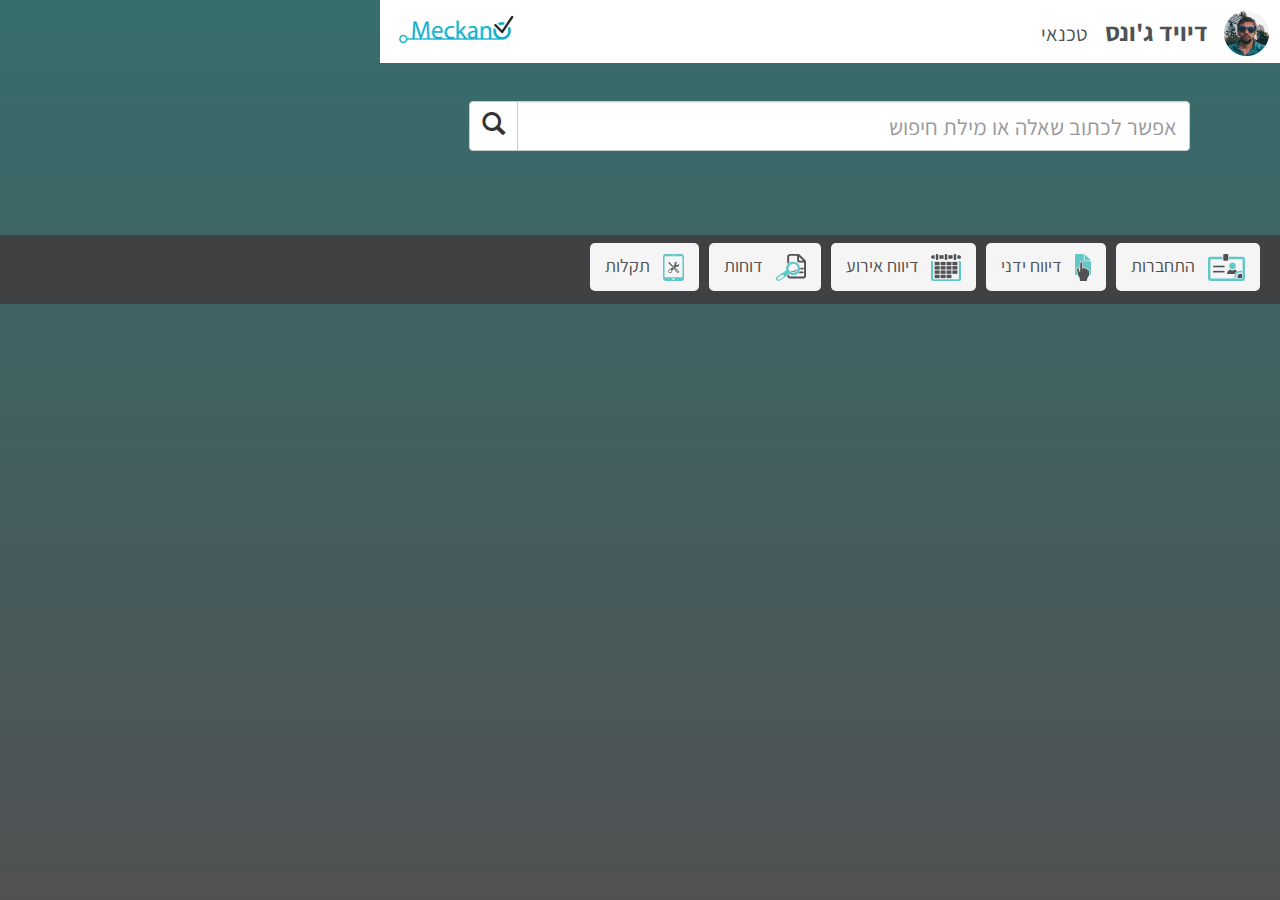
==== commit 46e59c6f: "Add files via upload" ====
--- a/Habibi_FAQ/index.htm
+++ b/Habibi_FAQ/index.htm
@@ -8,6 +8,7 @@
         <meta name="description" content="" />
         <meta name="keywords" content="" />
         <meta name="author" content="" />
+        <meta name="viewport" content="width=device-width,height=device-height initial-scale=1">
 
         <!-- CSS -->
         <link href="https://fonts.googleapis.com/css?family=Assistant" rel="stylesheet">
@@ -18,9 +19,9 @@
         <!--Bootstrap fixes for hebrew (add class='rtl' to the body tag)-->
         <link href="Bootstrap/css/bootstrap-rtl.css" rel="stylesheet" />
         <link href="Styles/myStyle.css" rel="stylesheet" />
-<!--        <link href="Styles/font-awesome.min.css" rel="stylesheet" type="text/css" />-->
+        <!--        <link href="Styles/font-awesome.min.css" rel="stylesheet" type="text/css" />-->
         <link href="dist/hamburgers.css" rel="stylesheet" />
-        
+
         <!-- Scripts -->
         <!--jQuery library-->
         <script src="jScripts/jquery-1.10.2.min.js"></script>
@@ -30,7 +31,13 @@
     </head>
 
     <body class="rtl" onload="onPageLoad()">
-        <header><a href="homePage.html"><img id="logo" src="images/logo.jpg"/></a>
+        <header>
+            <img id="profilePic" src="images/profileDavid.png"/>
+            <span id = "userName">
+                דיויד ג'ונס
+                <span id="job">טכנאי</span>
+            </span>
+            <a href="homePage.html"><img id="logo" src="images/logo.jpg"/></a>
             <i class="fa fa-bars" aria-hidden="true"></i>
         </header>
         <div id="container" class="container-fluid">
@@ -51,15 +58,15 @@
                 <div id="navBar" class="col-sm-12"></div>
             </div>
             <ul class="nav">
-                <li class="liNavBar liSelected"><a id="a1" class="aNavBar selected" data-toggle="pill" href="#1"><img src="images/signIn.svg"/>התחברות</a></li>
-                <li class="liNavBar"><a id="a2" class="aNavBar unselected" data-toggle="pill" href="#2"><img src="images/manualChange.svg"/>דיווח ידני</a></li>
-                <li class="liNavBar"><a id="a3" class="aNavBar unselected" data-toggle="pill" href="#3"><img src="images/occasion.svg"/>דיווח אירוע</a></li>
-                <li class="liNavBar"><a id="a4" class="aNavBar unselected" data-toggle="pill" href="#4"><img src="images/reports.svg"/>דוחות</a></li>
-                <li class="liNavBar"><a id="a5" class="aNavBar unselected" data-toggle="pill" href="#5"><img src="images/help.svg"/>תקלות</a></li>
+                <li class="liNavBar liSelected"><a id="adiv1" class="aNavBar selected" data-toggle="pill" href="#div1"><img src="images/signIn.svg"/>התחברות</a></li>
+                <li class="liNavBar"><a id="adiv2" class="aNavBar unselected" data-toggle="pill" href="#div2"><img src="images/manualChange.svg"/>דיווח ידני</a></li>
+                <li class="liNavBar"><a id="adiv3" class="aNavBar unselected" data-toggle="pill" href="#div3"><img src="images/occasion.svg"/>דיווח אירוע</a></li>
+                <li class="liNavBar"><a id="adiv4" class="aNavBar unselected" data-toggle="pill" href="#div4"><img src="images/reports.svg"/>דוחות</a></li>
+                <li class="liNavBar"><a id="adiv5" class="aNavBar unselected" data-toggle="pill" href="#div5"><img src="images/help.svg"/>תקלות</a></li>
             </ul>
 
             <div class="tab-content">
-                <div id="1" class="tab-pane fade in active">
+                <div id="div1" class="tab-pane fade in active">
 
                     <div class="row">
                         <div class="col-sm-12 col-md-12">
@@ -111,7 +118,7 @@
                     </div>
                 </div>
 
-                <div id="2" class="tab-pane fade">
+                <div id="div2" class="tab-pane fade">
                     <div class="row">
                         <div class="col-sm-12 col-md-12">
                             <div class="panel-group" id="accordion2">
@@ -163,7 +170,7 @@
                     </div>
                 </div>
 
-                <div id="3" class="tab-pane fade">
+                <div id="div3" class="tab-pane fade">
                     <div class="row">
                         <div class="col-sm-12 col-md-12">
                             <div class="panel-group" id="accordion3">
@@ -226,7 +233,7 @@
                     </div>
                 </div>
 
-                <div id="4" class="tab-pane fade">
+                <div id="div4" class="tab-pane fade">
                     <div class="row">
                         <div class="col-sm-12 col-md-12">
                             <div class="panel-group" id="accordion4">
@@ -288,7 +295,7 @@
                     </div>
                 </div>
 
-                <div id="5" class="tab-pane fade">
+                <div id="div5" class="tab-pane fade">
                     <h3>נתקלתם בבעיה שאתם לא מצליחים לפתור?</h3>
                     <p>בתפריט האפליקציה קיים עמוד "צריכים עזרה?" שמאפשר פתיחת קריאה לצוות התמיכה הטכנית של "חביבי" שיעמדו לשירותך ויעזרו לפתור את הבעיה. לאחר פתיחת הקריאה, צוות התמיכה הטכנית ייצור איתך קשר תוך 24 שעות.</p>
                 </div>
--- a/Habibi_FAQ/Styles/myStyle.css
+++ b/Habibi_FAQ/Styles/myStyle.css
@@ -3,17 +3,15 @@
     min-height: 100vh;
     max-width: 900px;
     margin: 0 auto;
-    background: #376D6D; /* For browsers that do not support gradients */
-    background: -webkit-linear-gradient(#376D6D, #505152); /* For Safari 5.1 to 6.0 */
-    background: -o-linear-gradient(#376D6D, #505152); /* For Opera 11.1 to 12.0 */
-    background: -moz-linear-gradient(#376D6D, #505152); /* For Firefox 3.6 to 15 */
+    background: #376D6D; /* For browsers that do not support gradients */ /* For Safari 5.1 to 6.0 */ /* For Opera 11.1 to 12.0 */ /* For Firefox 3.6 to 15 */
+    background: -webkit-gradient(linear, left top, left bottom, from(#376D6D), to(#505152));
     background: linear-gradient(#376D6D, #505152); /* Standard syntax (must be last) */
     direction:rtl;
 }
 
 header{
     background-color:white;
-    height: 5vh;
+    height: 7vh;
     margin-bottom: 30px;
 }
 
@@ -41,8 +39,9 @@
 
 #logo{
     height: 3.3vh;
-    margin: 9px 554px;
-    position: absolute;}
+    float: left;
+    margin: 1.7vh 2vh;
+}
 
 #container{
     max-width: 960px;
@@ -51,21 +50,6 @@
 ul.nav li{
     font-size: 3vw;
 }
-
-/*
-ul.nav li a{
-color:white;
-}
-*/
-
-/*
-.nav-pills > li.active > a, .nav-pills > li.active > a:hover, .nav-pills > li.active > a:focus, .unselected {
-color: #505152;
-background-color:  #fff;
-font-weight: bold;
-}
-*/
-
 
 a.aQuestions:focus {
     color: #396b6b;
@@ -83,19 +67,23 @@
     margin: 5vh;
 }
 
+/*
 .hamburgerMenu{
     position: absolute;
-/*    margin: -82px 683px !important;    */
+        margin: -82px 683px !important;    
     left:0;
 }
 
 .hamburgerMenu:focus{
     outline: transparent;
 }
+*/
 
 #mainNav{
     list-style: none; 
     margin-top: 3vh;
+    -webkit-box-pack: center;
+    -ms-flex-pack: center;
     justify-content: center;
 }
 
@@ -125,26 +113,15 @@
     height: 18vw;
     width: 18vw;
     border-radius: 25vw;
-    font-size: 3.1vw;
+    font-size: 2.8vw;
     text-align: center;
     color: #505152 !important;
     margin: 22px 5px;
     font-weight: bold;
-    border: 6px solid #3f4142;    
-    /*
-    -webkit-transition: all 500ms ease;
-    -moz-transition: all 500ms ease;
-    -ms-transition: all 500ms ease;
-    -o-transition: all 500ms ease;
-    transition: all 500ms ease;
-    */
-}
-
-/*
-.liSelected{
-order: 1; 
-} 
-*/
+    border: 6px solid #3f4142;
+}
+
+
 
 .selected img {
     height: 5.5vw;
@@ -158,13 +135,7 @@
     margin: 84px 5px 55px 5px;
     border-radius: 5px;
     font-size: 2vh;
-    /*
-    -webkit-transition: all 500ms ease;
-    -moz-transition: all 500ms ease;
-    -ms-transition: all 500ms ease;
-    -o-transition: all 500ms ease;
-    transition: all 500ms ease;
-    */
+/*        height: 5vh;*/
 }
 
 .unselected img{
@@ -174,6 +145,22 @@
 
 .aNavBar img{
     pointer-events: none;
+}
+
+.aNavBar{
+/*        -webkit-transition: height 900ms ease;
+    -moz-transition: height 900ms ease;
+    -ms-transition: height 900ms ease;
+    -o-transition: height 900ms ease;
+    transition: height 900ms ease;
+
+
+    -webkit-transition: width 900ms ease;
+    -moz-transition: width 900ms ease;
+    -ms-transition: width 900ms ease;
+    -o-transition: width 900ms ease;
+    transition: width 900ms ease;
+*/
 }
 
 .homePageIcon{
@@ -188,8 +175,13 @@
 }
 
 ul{
+    display:-webkit-box;
+    display:-ms-flexbox;
     display:flex;
+    -ms-flex-wrap: wrap;
     flex-wrap: wrap;
+    -webkit-box-pack: right;
+    -ms-flex-pack: right;
     justify-content: right;
     padding: 0px;
 }
@@ -199,20 +191,20 @@
     font-size: 2.5vh;
 }
 
-#5{
+#div5{
     background-color: white;
     padding: 20px;
     border-radius: 5px;
 }
 
-#5 h3{
+#div5 h3{
     margin-top: 0px;
     font-weight: bold;
     margin-bottom: 15px;
     text-align: center;
 }
 
-#5 p{
+#div5 p{
     font-size: 2.5vw;
 }
 
@@ -224,18 +216,16 @@
     top: 0;
     left: 0;
     z-index: 4;
-/*    float:left;*/
-/*    margin-right:-60vw;*/
+    /*    float:left;*/
+    /*    margin-right:-60vw;*/
+    -webkit-transform: translateX(-40vw);
     transform: translateX(-40vw);
 }
 
-.menuClose2{
-/*    transform: translateX(-40vw);*/
-/*    display:none;*/
-}
 .menuOpen{
+    -webkit-transform: translate(0);
     transform: translate(0);
-/*    left: 0;*/
+    /*    left: 0;*/
 }
 
 #menuHeader{
@@ -245,21 +235,26 @@
 }
 
 #userName{
-    color: white;
+    color: #4f5253;
     font-size: 2.8vh;
     text-align: center;
-    display: block;
+    position: absolute;
+    margin: 1.5vh 8vh;
+    font-weight: bold;
 }
 
 #job{
-    margin-top: -0.7vh;
     font-size: 2.3vh;
-    display: block;}
+    font-weight: normal;
+    padding-right: 1vw;
+}
 
 #profilePic{
-    height: 10vh;
-    margin: 0 auto;
-    display: block;
+    height: 5vh;
+    position: absolute;
+    /* border: 3px solid #3b6969; */
+    /* border-radius: 50%; */
+    margin: 1.2vh;
 }
 
 #menuMiddle, #menuBottom{
@@ -269,4 +264,4 @@
 #menuBottom{
     position: absolute;
     bottom: 0;
-}
+}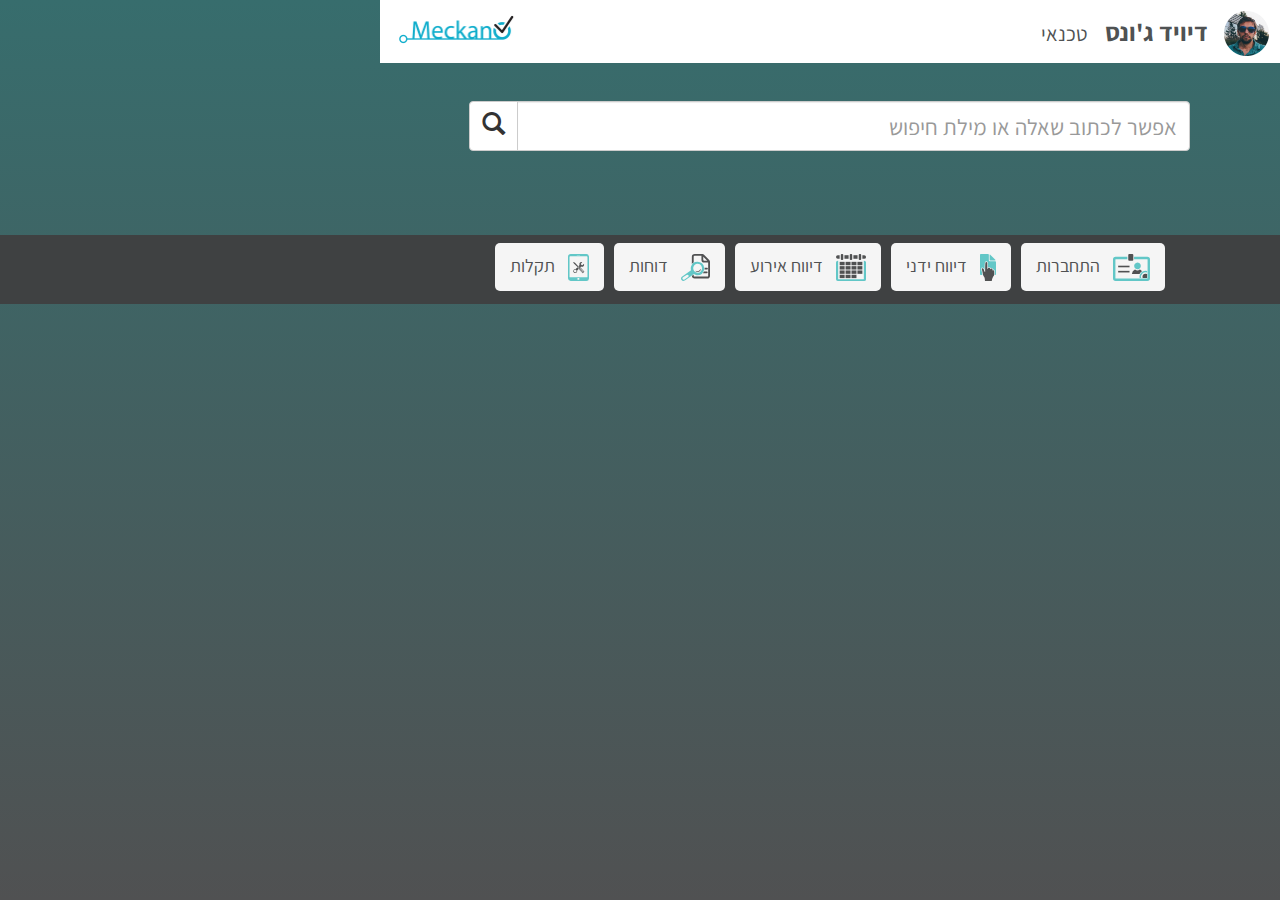
==== commit a7b09900: "Add files via upload" ====
--- a/Habibi_FAQ/index.htm
+++ b/Habibi_FAQ/index.htm
@@ -261,7 +261,7 @@
                                                 ניתן לשלוח את דוח השעות או המשימות של החודש (וגם של חודשים קודמים) לכתובת המייל שלך. בעמוד "דוחות", לוחצים על הכפתור שנראה כמו מטוס קטן מנייר ומזינים את כתובת המייל הרצויה. אל המייל שלך ישלח הדוח כקובץ PDF אותו ניתן לשמור במחשב. 
                                             </div>
                                             <div class="col-sm-6">
-                                                <img class="answerPic" src="images/pic1.PNG"/></div>
+                                                <img class="answerPic" src="images/pic2.PNG"/></div>
                                         </div>
                                     </div>
                                 </div>
--- a/Habibi_FAQ/Styles/myStyle.css
+++ b/Habibi_FAQ/Styles/myStyle.css
@@ -51,7 +51,7 @@
     font-size: 3vw;
 }
 
-a.aQuestions:focus {
+a.aQuestions:focus, a.aQuestions:active, a.aQuestions:hover {
     color: #396b6b;
     text-decoration: none;
     font-weight: bold;
@@ -66,18 +66,6 @@
     font-size: 5vh;
     margin: 5vh;
 }
-
-/*
-.hamburgerMenu{
-    position: absolute;
-        margin: -82px 683px !important;    
-    left:0;
-}
-
-.hamburgerMenu:focus{
-    outline: transparent;
-}
-*/
 
 #mainNav{
     list-style: none; 
@@ -110,9 +98,9 @@
 .selected{
     background-color: white !important;
     display: inline-block;
-    height: 18vw;
-    width: 18vw;
-    border-radius: 25vw;
+    height: 19vw;
+    width: 19vw;
+    border-radius: 50%;
     font-size: 2.8vw;
     text-align: center;
     color: #505152 !important;
@@ -180,9 +168,9 @@
     display:flex;
     -ms-flex-wrap: wrap;
     flex-wrap: wrap;
-    -webkit-box-pack: right;
-    -ms-flex-pack: right;
-    justify-content: right;
+    -webkit-box-pack: center;
+    -ms-flex-pack: center;
+    justify-content: center;
     padding: 0px;
 }
 
@@ -208,32 +196,6 @@
     font-size: 2.5vw;
 }
 
-.menuClose{
-    position: absolute;
-    background-color: white;
-    width: 40vw;
-    height: 100vh;
-    top: 0;
-    left: 0;
-    z-index: 4;
-    /*    float:left;*/
-    /*    margin-right:-60vw;*/
-    -webkit-transform: translateX(-40vw);
-    transform: translateX(-40vw);
-}
-
-.menuOpen{
-    -webkit-transform: translate(0);
-    transform: translate(0);
-    /*    left: 0;*/
-}
-
-#menuHeader{
-    height: 20vh;
-    background-color: #32c9e8;
-    padding: 2vh;
-}
-
 #userName{
     color: #4f5253;
     font-size: 2.8vh;
